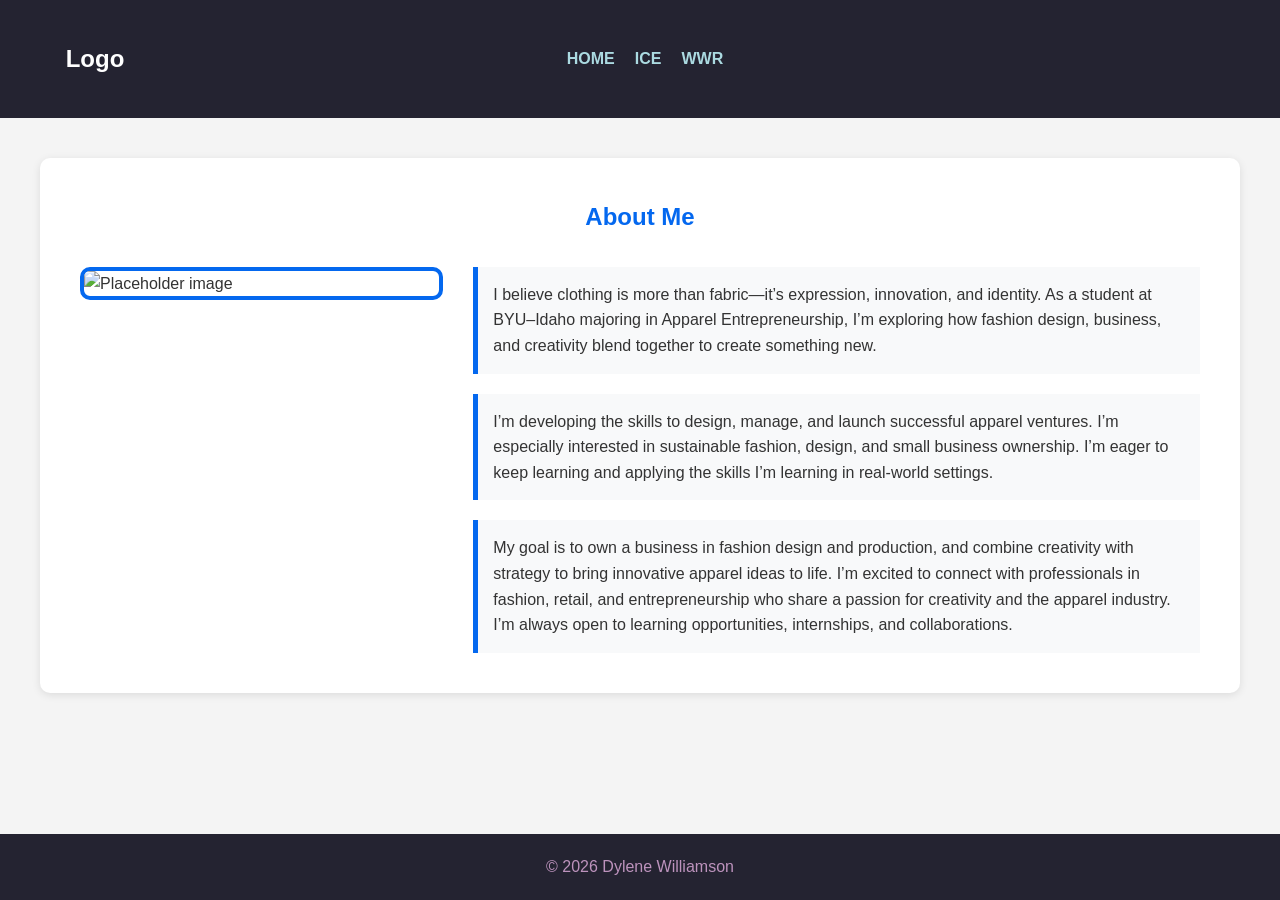
==== index.html @ 20691f86 "Add files via upload" ====
<!DOCTYPE html>
<html lang="en">
<head>
    <meta charset="UTF-8">
    <meta name="viewport" content="width=device-width, initial-scale=1.0">
    <title>About Me</title>
    <link rel="stylesheet" href="styles.css">
</head>
<body>
    <header>
        <div class="logo">
            <h2>Logo</h2>
        </div>
        <nav>
            <a href="index.html">HOME</a>
            <a href="ice.html">ICE</a>
            <a href="wwr/index.html" target="_blank">WWR</a>
        </nav>
    </header>
    <main>
        <section class="about-me">
            <h1>About Me</h1>
            <div class="content">
                <div class="image">
                    <img src="images/profile.jpg" alt="Placeholder image" width="500">
                </div>
                <div class="text">
                    <p>
                     I believe clothing is more than fabric—it’s expression, innovation, and identity. As a student at BYU–Idaho majoring in Apparel Entrepreneurship, I’m exploring how fashion design, business, and creativity blend together to create something new.
                    </p>
                    <p>
                       I’m developing the skills to design, manage, and launch successful apparel ventures. I’m especially interested in sustainable fashion, design, and small business ownership. I’m eager to keep learning and applying the skills I’m learning in real-world settings.
                    </p>
                    <p>
                        My goal is to own a business in fashion design and production, and combine creativity with strategy to bring innovative apparel ideas to life. I’m excited to connect with professionals in fashion, retail, and entrepreneurship who share a passion for creativity and the apparel industry. I’m always open to learning opportunities, internships, and collaborations.
                    </p>
                </div>
            </div>
        </section>
    </main>
    <footer>
        <p>&copy; 2026 Dylene Williamson</p>
    </footer>
</body>
</html>
---- styles.css ----
/* Reset */
* {
    margin: 0;
    padding: 0;
    box-sizing: border-box;
}
body {
    font-family: Arial, Helvetica, sans-serif;
    line-height: 1.6;
    background-color: #f4f4f4;
    color: #333;

    display: grid;
    grid-template-rows: auto 1fr auto;
    min-height: 100vh;
}
header {
    display: grid;
    grid-template-columns: 150px 1fr 120px;
    align-items: center;
    background-color: #242331;
    color: #abdae1;
    padding: 20px;
}
.logo {
    background-image: url("../images/logo-bg.jpg");
    background-size: cover;
    background-position: center;
    padding: 20px;
    text-align: center;
    border-radius: 8px;
}
.logo h2 {
    color: white;
}
nav {
    display: grid;
    grid-template-columns: repeat(4, auto);
    justify-content: center;
    gap: 20px;
}
nav a {
    text-decoration: none;
    color: #abdae1;
    font-weight: bold;
}
nav a:hover {
    color: #cde77f;
}
button {
    padding: 10px 15px;
    border: none;
    background-color: #bd93bd;
    color: #333;
    border-radius: 5px;
    cursor: pointer;
}
button:hover {
    background-color: #bd93bd;
}
main {
    padding: 40px;
}
.about-me {
    max-width: 1200px;
    margin: 0 auto;
    background-color: white;
    padding: 40px;
    border-radius: 10px;
    box-shadow: 0 2px 8px rgba(0, 0, 0, 0.1);
}
.about-me h1 {
    text-align: center;
    margin-bottom: 30px;
    color: #0468ef
}
.content {
    display: grid;
    grid-template-columns: 1fr 2fr;
    gap: 30px;
    align-items: start;
}
.image {
    display: flex;
    justify-content: center;
}
.image img {
    width: 100%;
    max-width: 500px;
    border-radius: 10px;
    border: 4px solid #0468ef;
}
.text {
    display: grid;
    gap: 20px;
}
.text p {
    background-color: #f8f9fa;
    padding: 15px;
    border-left: 5px solid #0468ef;
}
footer {
    background-color: #242331;
    color: #bd93bd;
    text-align: center;
    padding: 20px;
}
@media screen and (max-width: 800px) {
    header {
        grid-template-columns: 1fr;
        gap: 20px;
        text-align: center;
    }
    nav {
        grid-template-columns: 1fr;
    }
    .content {
        grid-template-columns: 1fr;
    }
    .image img {
        max-width: 100%;
    }
}
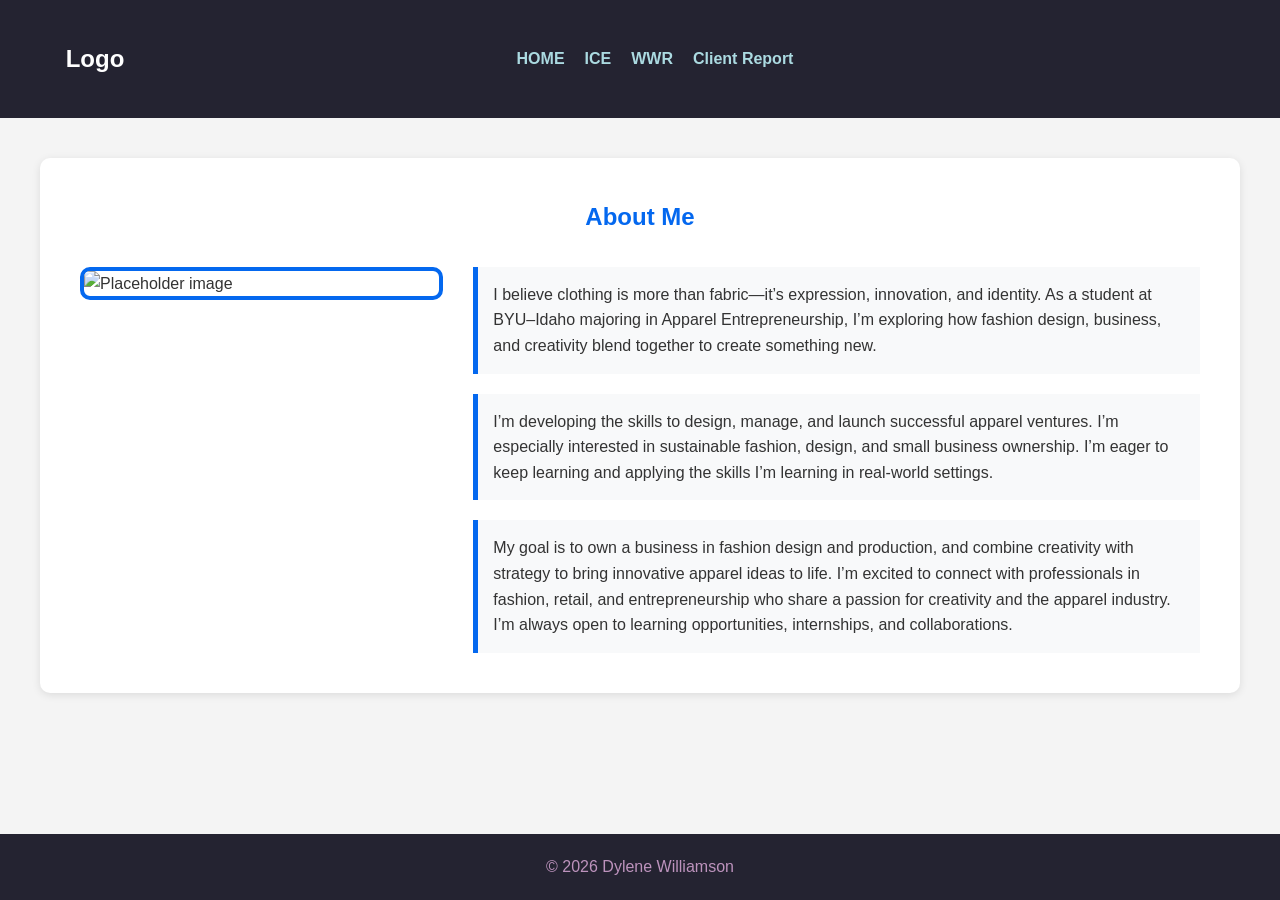
==== commit 10fe1e31: "Update index.html" ====
--- a/index.html
+++ b/index.html
@@ -15,6 +15,7 @@
             <a href="index.html">HOME</a>
             <a href="ice.html">ICE</a>
             <a href="wwr/index.html" target="_blank">WWR</a>
+            <a href="client_report.html">Client Report</a>
         </nav>
     </header>
     <main>
@@ -42,4 +43,4 @@
         <p>&copy; 2026 Dylene Williamson</p>
     </footer>
 </body>
-</html>+</html>
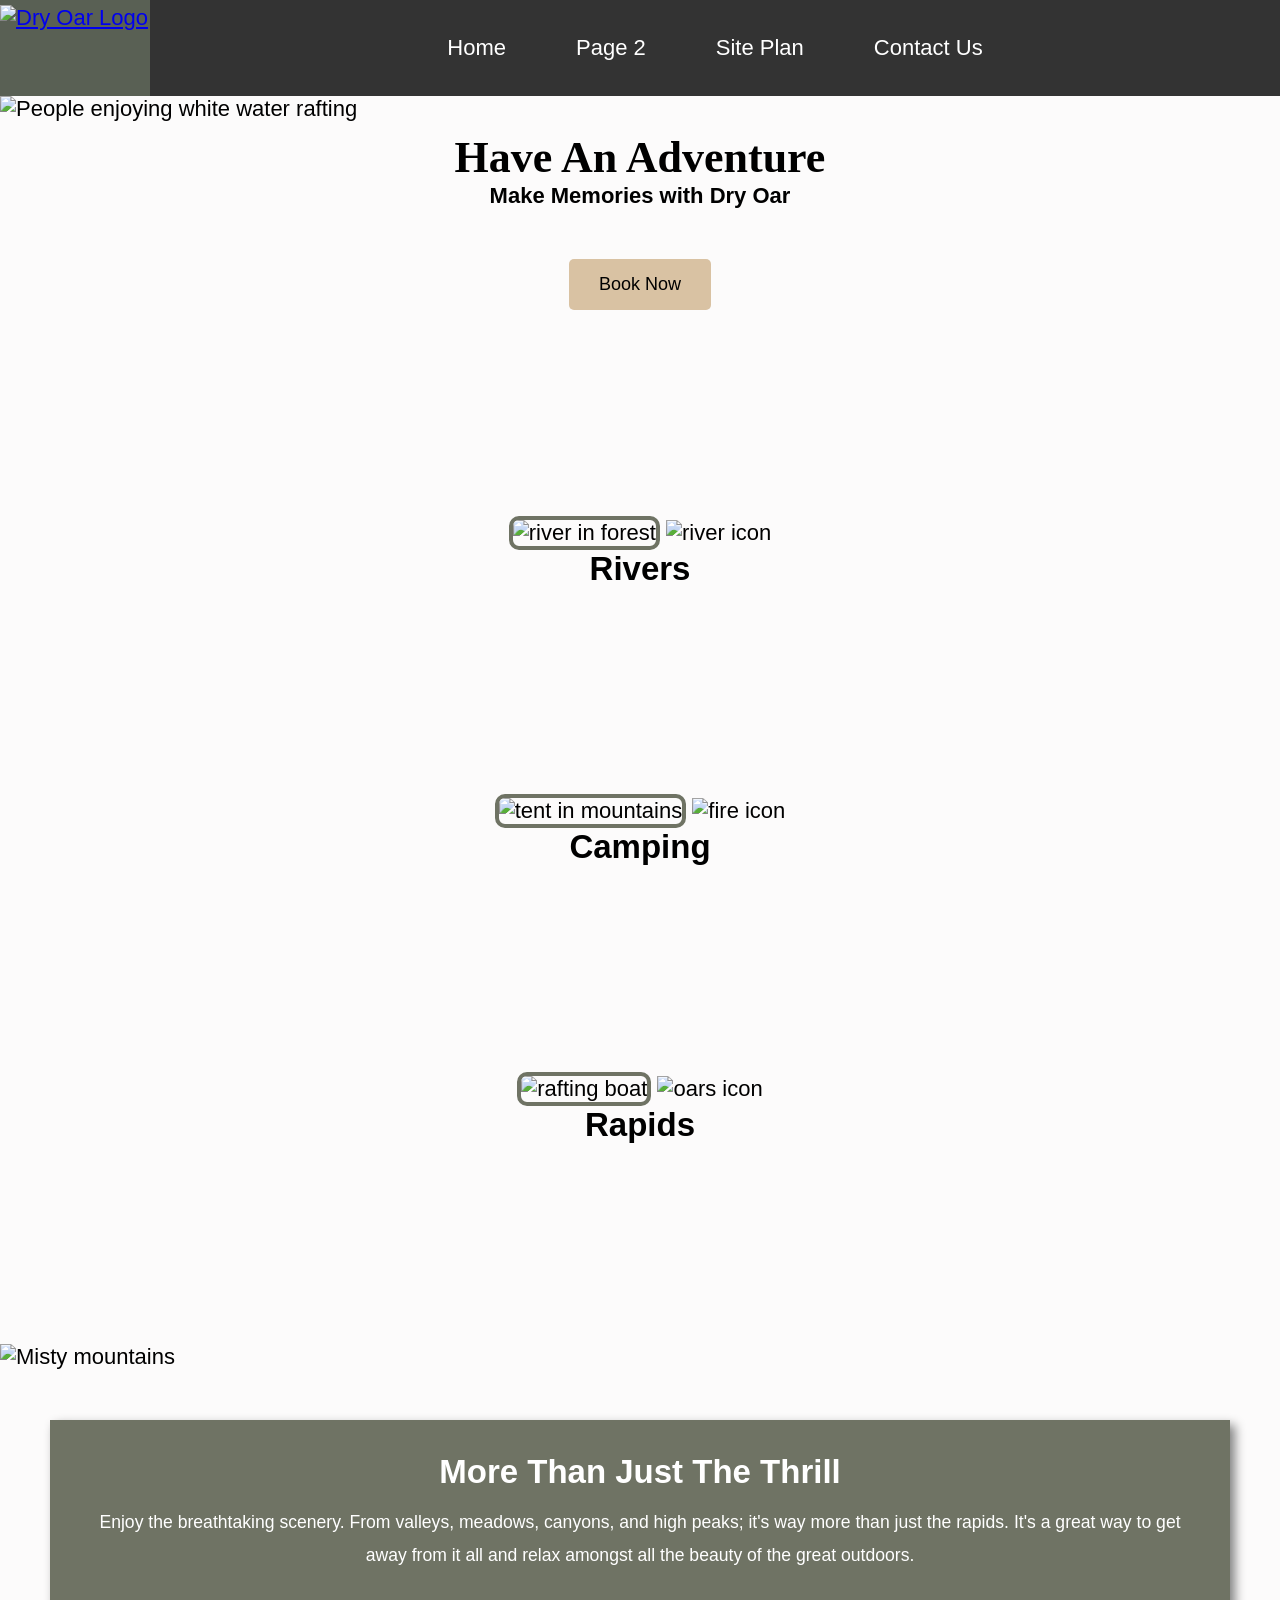
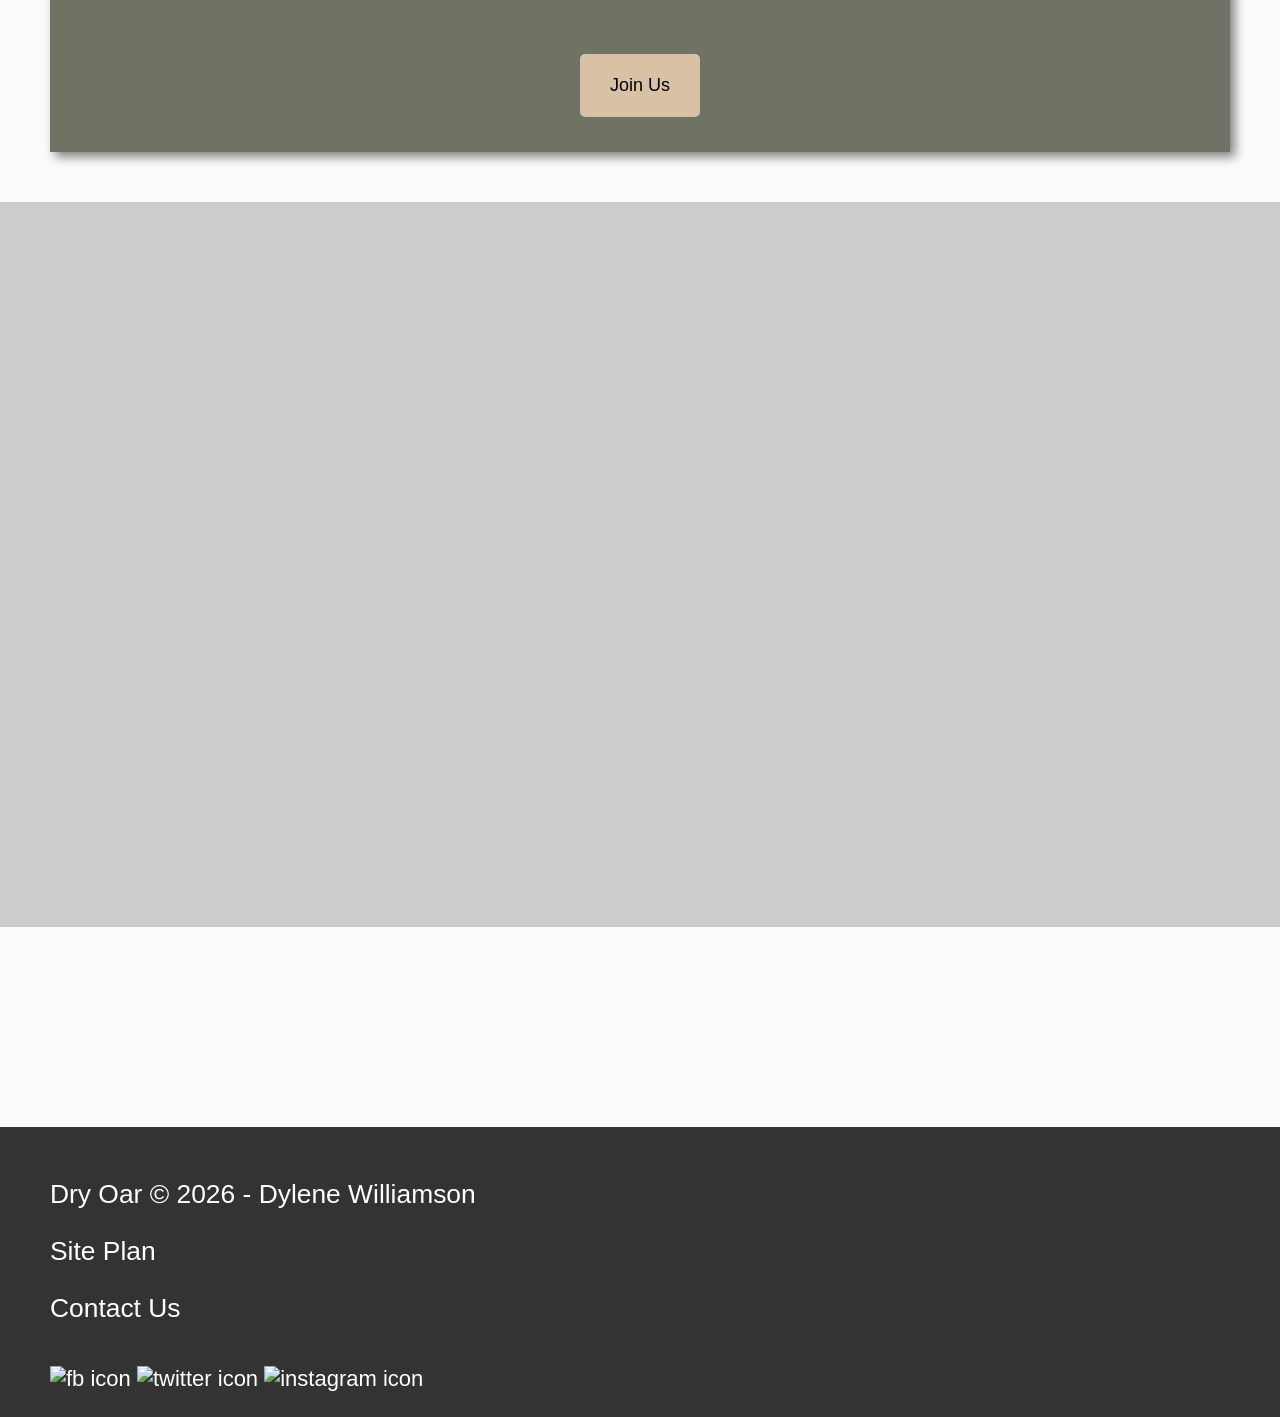
==== commit af456f41: "Add files via upload" ====
--- a/index.html
+++ b/index.html
@@ -3,44 +3,74 @@
 <head>
     <meta charset="UTF-8">
     <meta name="viewport" content="width=device-width, initial-scale=1.0">
-    <title>About Me</title>
-    <link rel="stylesheet" href="styles.css">
+    <title>Whitewater Rafting Vacations | Dry Oar Boating | Home</title>
+    <link rel="stylesheet" href="style.css">
 </head>
 <body>
-    <header>
-        <div class="logo">
-            <h2>Logo</h2>
+    <div id="content">
+        <header>
+            <a id="logo_link" href="index.html">
+                <img class="logo" src="images/logo.png" alt="Dry Oar Logo">
+            </a>
+            <nav>
+                <a href="index.html">Home</a>
+                <a href="#">Page 2</a>
+                <a href="site-planrafting.html">Site Plan</a>
+                <a href="contactus.html">Contact Us</a>
+            </nav>
+        </header>   
+        <div id="hero">
+            <div id="hero-box">
+                <img id="hero-img" src="images/hero.png" alt="People enjoying white water rafting">
+            </div>
+            <section id="hero-msg">
+                <h1 class="home-title">Have An Adventure</h1>
+                <h4>Make Memories with Dry Oar </h4>
+                <div class='button-box'>
+                    <a class='book' href="contactus.html">Book Now</a>
+                </div>
+            </section>
         </div>
-        <nav>
-            <a href="index.html">HOME</a>
-            <a href="ice.html">ICE</a>
-            <a href="wwr/index.html" target="_blank">WWR</a>
-            <a href="client_report.html">Client Report</a>
-        </nav>
-    </header>
-    <main>
-        <section class="about-me">
-            <h1>About Me</h1>
-            <div class="content">
-                <div class="image">
-                    <img src="images/profile.jpg" alt="Placeholder image" width="500">
-                </div>
-                <div class="text">
-                    <p>
-                     I believe clothing is more than fabric—it’s expression, innovation, and identity. As a student at BYU–Idaho majoring in Apparel Entrepreneurship, I’m exploring how fashion design, business, and creativity blend together to create something new.
-                    </p>
-                    <p>
-                       I’m developing the skills to design, manage, and launch successful apparel ventures. I’m especially interested in sustainable fashion, design, and small business ownership. I’m eager to keep learning and applying the skills I’m learning in real-world settings.
-                    </p>
-                    <p>
-                        My goal is to own a business in fashion design and production, and combine creativity with strategy to bring innovative apparel ideas to life. I’m excited to connect with professionals in fashion, retail, and entrepreneurship who share a passion for creativity and the apparel industry. I’m always open to learning opportunities, internships, and collaborations.
-                    </p>
-                </div>
-            </div>
+        <main class="home-grid">
+            <section class="rivers-card">
+            <img class="card-img" src="images/rivers.jpg" alt="river in forest">
+            <img class="icon" src="images/river_icon.png" alt="river icon">
+            <h2>Rivers</h2>
         </section>
-    </main>
-    <footer>
-        <p>&copy; 2026 Dylene Williamson</p>
-    </footer>
+        <section class="camping-card">
+            <img class="card-img" src="images/camping.jpg" alt="tent in mountains">
+            <img class="icon" src="images/fire_icon.png" alt="fire icon">
+            <h2>Camping</h2>
+        </section>
+        <section class="rapids-card">
+            <img class="card-img" src="images/rapids.jpg" alt="rafting boat">
+            <img class="icon" src="images/oars.png" alt="oars icon">
+            <h2>Rapids</h2>
+        </section>
+        <img class="mountains" src="images/mountains.jpg" alt="Misty mountains">
+        <section class="msg">
+            <h2>More Than Just The Thrill</h2>
+            <p>Enjoy the breathtaking scenery. From valleys, meadows, canyons, and high peaks; it's way more than just the rapids. It's a great way to get away from it all and relax amongst all the beauty of the great outdoors. </p>
+            <a class='join' href="rivers.html">Join Us</a>
+        </section>
+        <div id="background"></div>
+        </main>
+        <footer>
+        <p>Dry Oar &copy; 2026 - Dylene Williamson</p>
+        <p><a href="site-planrafting.html">Site Plan</a></p>
+        <p><a href="contactus.html">Contact Us</a></p>
+        <div class="social">
+            <a href="https://facebook.com" target="_blank" rel="noopener noreferrer">
+                <img src="images/facebook.png" alt="fb icon">
+            </a>
+            <a href="https://twitter.com" target="_blank" rel="noopener noreferrer">
+                <img src="images/twitter.png" alt="twitter icon">
+            </a>
+            <a href="https://instagram.com" target="_blank" rel="noopener noreferrer">
+                <img src="images/instagram.png" alt="instagram icon">
+            </a>
+        </div>
+        </footer>
+        </div>
 </body>
 </html>
--- a/style.css
+++ b/style.css
@@ -0,0 +1,141 @@
+body {
+    margin: 0;
+    padding: 0;
+    background-color: #fcfbfb;
+    font-family: Arial, Helvetica, sans-serif;
+    font-size: 22px;
+}
+#content {
+    max-width: 1600px;
+    margin: 0 auto;
+}
+h1, h2, h4 {
+    margin: 0;
+    color: black;
+    text-align: center;
+}
+header {
+    background-color: rgba(20, 30, 13, 0.7);
+    display: grid;
+    grid-template-columns: 150px auto;
+}
+nav {
+    background-color: #333;
+    display: flex;
+    justify-content: center;
+}
+nav a {
+    padding: 35px;
+    text-align: center;
+    text-decoration: none;
+    color: white;
+}
+nav a:hover {
+    background-color: #d9c2a3;
+    color: black;
+}
+#logo_link {
+    padding-top: 5px;
+}
+.logo,
+.icon {
+    width: 80px;
+}
+.icon {
+    padding-top: 10px;
+}
+#hero-img {
+    width: 100%;
+}
+#hero-msg h1,
+#hero-msg h4 {
+    text-align: center;
+}
+.home-title {
+    margin-top: 10px;
+    color: black;
+    font-family: Georgia, serif;
+    font-size: 2em;
+}
+.button-box {
+    text-align: center;
+}
+main section {
+    text-align: center;
+}
+#background {
+    height: 725px;
+    background-color: #ccc;
+}
+.book, .join {
+    margin-top: 50px;
+    padding: 15px 30px;
+    background-color: #d9c2a3;
+    color: black;
+    text-decoration: none;
+    font-size: 18px;
+    border-radius: 5px;
+    display: inline-block;
+}
+.book:hover,
+.join:hover {
+    background-color: black;
+    color: white;
+}
+.rivers-card,
+.camping-card,
+.rapids-card {
+    margin: 200px 0;
+}
+.card-img {
+    border: 10px solid black;
+    border-radius: 10px;
+    border: 4px solid #6f7364;
+}
+main section img {
+    box-sizing: border-box;
+}
+.msg {
+    padding: 35px;
+    background-color: #6f7364;
+    line-height: 1.5em;
+    box-shadow: 5px 5px 10px gray;
+    margin: 50px;
+}
+.msg h2,
+.msg p {
+    color: white;
+}
+.msg p {
+    padding-bottom: 15px;
+    font-size: 0.8em;
+}
+footer {
+    margin-top: 200px;
+    padding: 25px 50px;
+    background-color: #333;
+    color: white;
+}
+footer a {
+    color: white;
+    text-decoration: none;
+}
+footer a:hover {
+    color: #d9c2a3;
+}
+footer p {
+    font-size: 1.2em;
+}
+footer p a:hover {
+    text-decoration: underline;
+}
+footer .social img {
+    padding-top: 15px;
+}
+.mountains {
+    width: 100%;
+}
+.book, .join,
+nav a {
+    transition: 0.3s;
+}
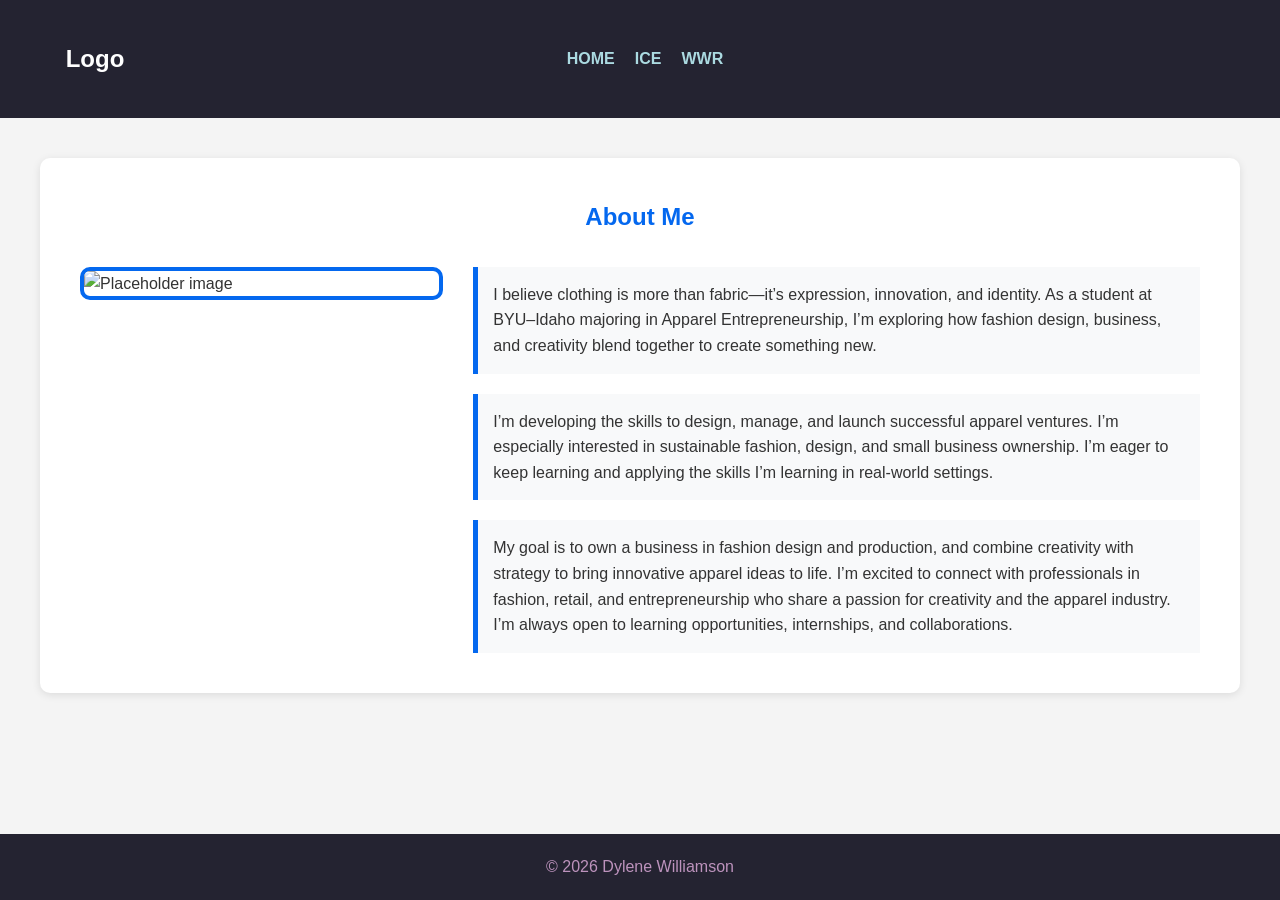
==== commit ea3187d2: "Add files via upload" ====
--- a/index.html
+++ b/index.html
@@ -3,74 +3,43 @@
 <head>
     <meta charset="UTF-8">
     <meta name="viewport" content="width=device-width, initial-scale=1.0">
-    <title>Whitewater Rafting Vacations | Dry Oar Boating | Home</title>
-    <link rel="stylesheet" href="style.css">
+    <title>About Me</title>
+    <link rel="stylesheet" href="styles.css">
 </head>
 <body>
-    <div id="content">
-        <header>
-            <a id="logo_link" href="index.html">
-                <img class="logo" src="images/logo.png" alt="Dry Oar Logo">
-            </a>
-            <nav>
-                <a href="index.html">Home</a>
-                <a href="#">Page 2</a>
-                <a href="site-planrafting.html">Site Plan</a>
-                <a href="contactus.html">Contact Us</a>
-            </nav>
-        </header>   
-        <div id="hero">
-            <div id="hero-box">
-                <img id="hero-img" src="images/hero.png" alt="People enjoying white water rafting">
+    <header>
+        <div class="logo">
+            <h2>Logo</h2>
+        </div>
+        <nav>
+            <a href="index.html">HOME</a>
+            <a href="ice.html">ICE</a>
+            <a href="wwr/index.html" target="_blank">WWR</a>
+        </nav>
+    </header>
+    <main>
+        <section class="about-me">
+            <h1>About Me</h1>
+            <div class="content">
+                <div class="image">
+                    <img src="images/profile.jpg" alt="Placeholder image" width="500">
+                </div>
+                <div class="text">
+                    <p>
+                     I believe clothing is more than fabric—it’s expression, innovation, and identity. As a student at BYU–Idaho majoring in Apparel Entrepreneurship, I’m exploring how fashion design, business, and creativity blend together to create something new.
+                    </p>
+                    <p>
+                       I’m developing the skills to design, manage, and launch successful apparel ventures. I’m especially interested in sustainable fashion, design, and small business ownership. I’m eager to keep learning and applying the skills I’m learning in real-world settings.
+                    </p>
+                    <p>
+                        My goal is to own a business in fashion design and production, and combine creativity with strategy to bring innovative apparel ideas to life. I’m excited to connect with professionals in fashion, retail, and entrepreneurship who share a passion for creativity and the apparel industry. I’m always open to learning opportunities, internships, and collaborations.
+                    </p>
+                </div>
             </div>
-            <section id="hero-msg">
-                <h1 class="home-title">Have An Adventure</h1>
-                <h4>Make Memories with Dry Oar </h4>
-                <div class='button-box'>
-                    <a class='book' href="contactus.html">Book Now</a>
-                </div>
-            </section>
-        </div>
-        <main class="home-grid">
-            <section class="rivers-card">
-            <img class="card-img" src="images/rivers.jpg" alt="river in forest">
-            <img class="icon" src="images/river_icon.png" alt="river icon">
-            <h2>Rivers</h2>
         </section>
-        <section class="camping-card">
-            <img class="card-img" src="images/camping.jpg" alt="tent in mountains">
-            <img class="icon" src="images/fire_icon.png" alt="fire icon">
-            <h2>Camping</h2>
-        </section>
-        <section class="rapids-card">
-            <img class="card-img" src="images/rapids.jpg" alt="rafting boat">
-            <img class="icon" src="images/oars.png" alt="oars icon">
-            <h2>Rapids</h2>
-        </section>
-        <img class="mountains" src="images/mountains.jpg" alt="Misty mountains">
-        <section class="msg">
-            <h2>More Than Just The Thrill</h2>
-            <p>Enjoy the breathtaking scenery. From valleys, meadows, canyons, and high peaks; it's way more than just the rapids. It's a great way to get away from it all and relax amongst all the beauty of the great outdoors. </p>
-            <a class='join' href="rivers.html">Join Us</a>
-        </section>
-        <div id="background"></div>
-        </main>
-        <footer>
-        <p>Dry Oar &copy; 2026 - Dylene Williamson</p>
-        <p><a href="site-planrafting.html">Site Plan</a></p>
-        <p><a href="contactus.html">Contact Us</a></p>
-        <div class="social">
-            <a href="https://facebook.com" target="_blank" rel="noopener noreferrer">
-                <img src="images/facebook.png" alt="fb icon">
-            </a>
-            <a href="https://twitter.com" target="_blank" rel="noopener noreferrer">
-                <img src="images/twitter.png" alt="twitter icon">
-            </a>
-            <a href="https://instagram.com" target="_blank" rel="noopener noreferrer">
-                <img src="images/instagram.png" alt="instagram icon">
-            </a>
-        </div>
-        </footer>
-        </div>
+    </main>
+    <footer>
+        <p>&copy; 2026 Dylene Williamson</p>
+    </footer>
 </body>
-</html>
+</html>
--- a/styles.css
+++ b/styles.css
@@ -0,0 +1,123 @@
+/* Reset */
+* {
+    margin: 0;
+    padding: 0;
+    box-sizing: border-box;
+}
+body {
+    font-family: Arial, Helvetica, sans-serif;
+    line-height: 1.6;
+    background-color: #f4f4f4;
+    color: #333;
+
+    display: grid;
+    grid-template-rows: auto 1fr auto;
+    min-height: 100vh;
+}
+header {
+    display: grid;
+    grid-template-columns: 150px 1fr 120px;
+    align-items: center;
+    background-color: #242331;
+    color: #abdae1;
+    padding: 20px;
+}
+.logo {
+    background-image: url("../images/logo-bg.jpg");
+    background-size: cover;
+    background-position: center;
+    padding: 20px;
+    text-align: center;
+    border-radius: 8px;
+}
+.logo h2 {
+    color: white;
+}
+nav {
+    display: grid;
+    grid-template-columns: repeat(4, auto);
+    justify-content: center;
+    gap: 20px;
+}
+nav a {
+    text-decoration: none;
+    color: #abdae1;
+    font-weight: bold;
+}
+nav a:hover {
+    color: #cde77f;
+}
+button {
+    padding: 10px 15px;
+    border: none;
+    background-color: #bd93bd;
+    color: #333;
+    border-radius: 5px;
+    cursor: pointer;
+}
+button:hover {
+    background-color: #bd93bd;
+}
+main {
+    padding: 40px;
+}
+.about-me {
+    max-width: 1200px;
+    margin: 0 auto;
+    background-color: white;
+    padding: 40px;
+    border-radius: 10px;
+    box-shadow: 0 2px 8px rgba(0, 0, 0, 0.1);
+}
+.about-me h1 {
+    text-align: center;
+    margin-bottom: 30px;
+    color: #0468ef
+}
+.content {
+    display: grid;
+    grid-template-columns: 1fr 2fr;
+    gap: 30px;
+    align-items: start;
+}
+.image {
+    display: flex;
+    justify-content: center;
+}
+.image img {
+    width: 100%;
+    max-width: 500px;
+    border-radius: 10px;
+    border: 4px solid #0468ef;
+}
+.text {
+    display: grid;
+    gap: 20px;
+}
+.text p {
+    background-color: #f8f9fa;
+    padding: 15px;
+    border-left: 5px solid #0468ef;
+}
+footer {
+    background-color: #242331;
+    color: #bd93bd;
+    text-align: center;
+    padding: 20px;
+}
+@media screen and (max-width: 800px) {
+    header {
+        grid-template-columns: 1fr;
+        gap: 20px;
+        text-align: center;
+    }
+    nav {
+        grid-template-columns: 1fr;
+    }
+    .content {
+        grid-template-columns: 1fr;
+    }
+    .image img {
+        max-width: 100%;
+    }
+}
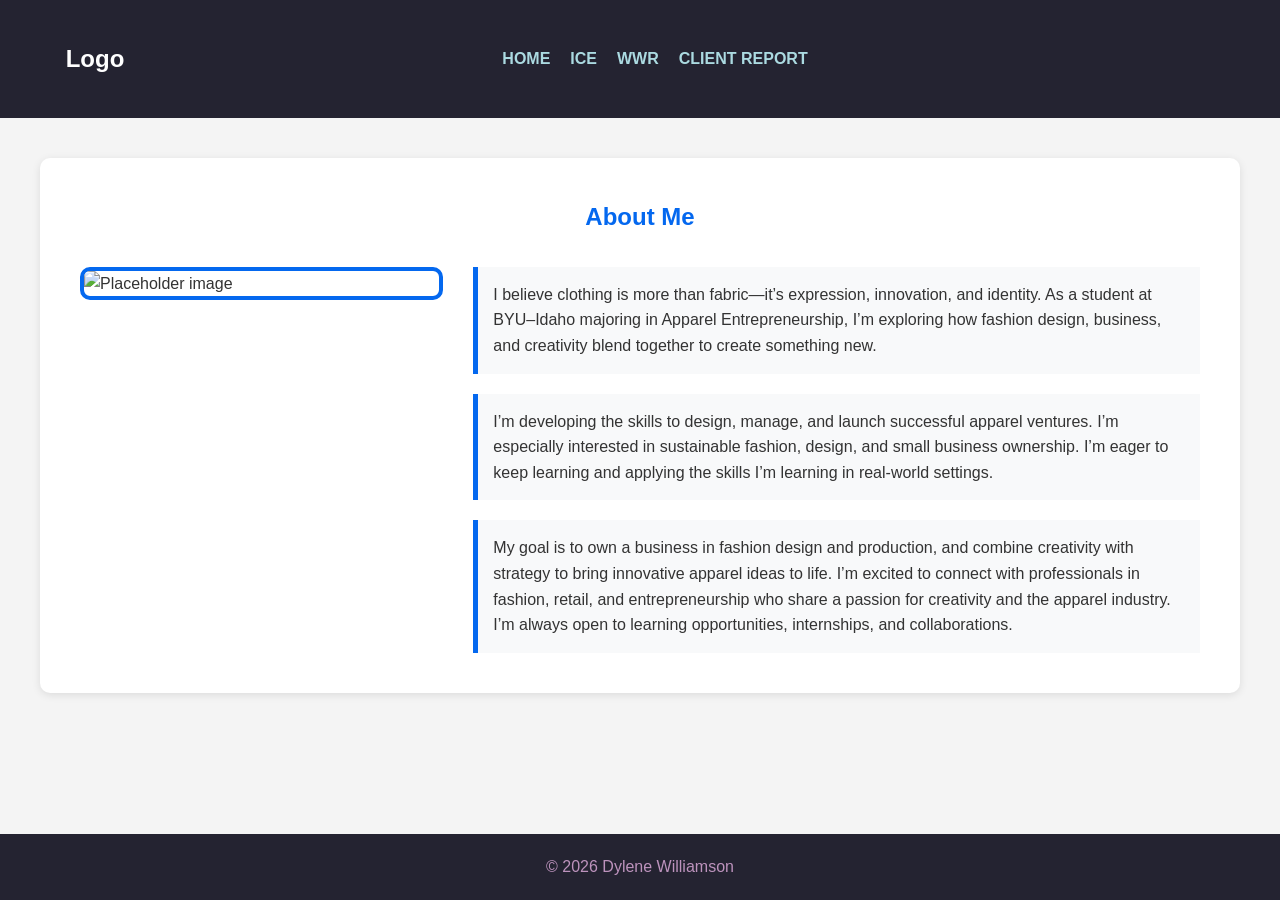
==== commit 8aaca25b: "Update index.html" ====
--- a/index.html
+++ b/index.html
@@ -15,6 +15,7 @@
             <a href="index.html">HOME</a>
             <a href="ice.html">ICE</a>
             <a href="wwr/index.html" target="_blank">WWR</a>
+            <a href="client_report.html">CLIENT REPORT</a>
         </nav>
     </header>
     <main>
@@ -42,4 +43,4 @@
         <p>&copy; 2026 Dylene Williamson</p>
     </footer>
 </body>
-</html>+</html>
